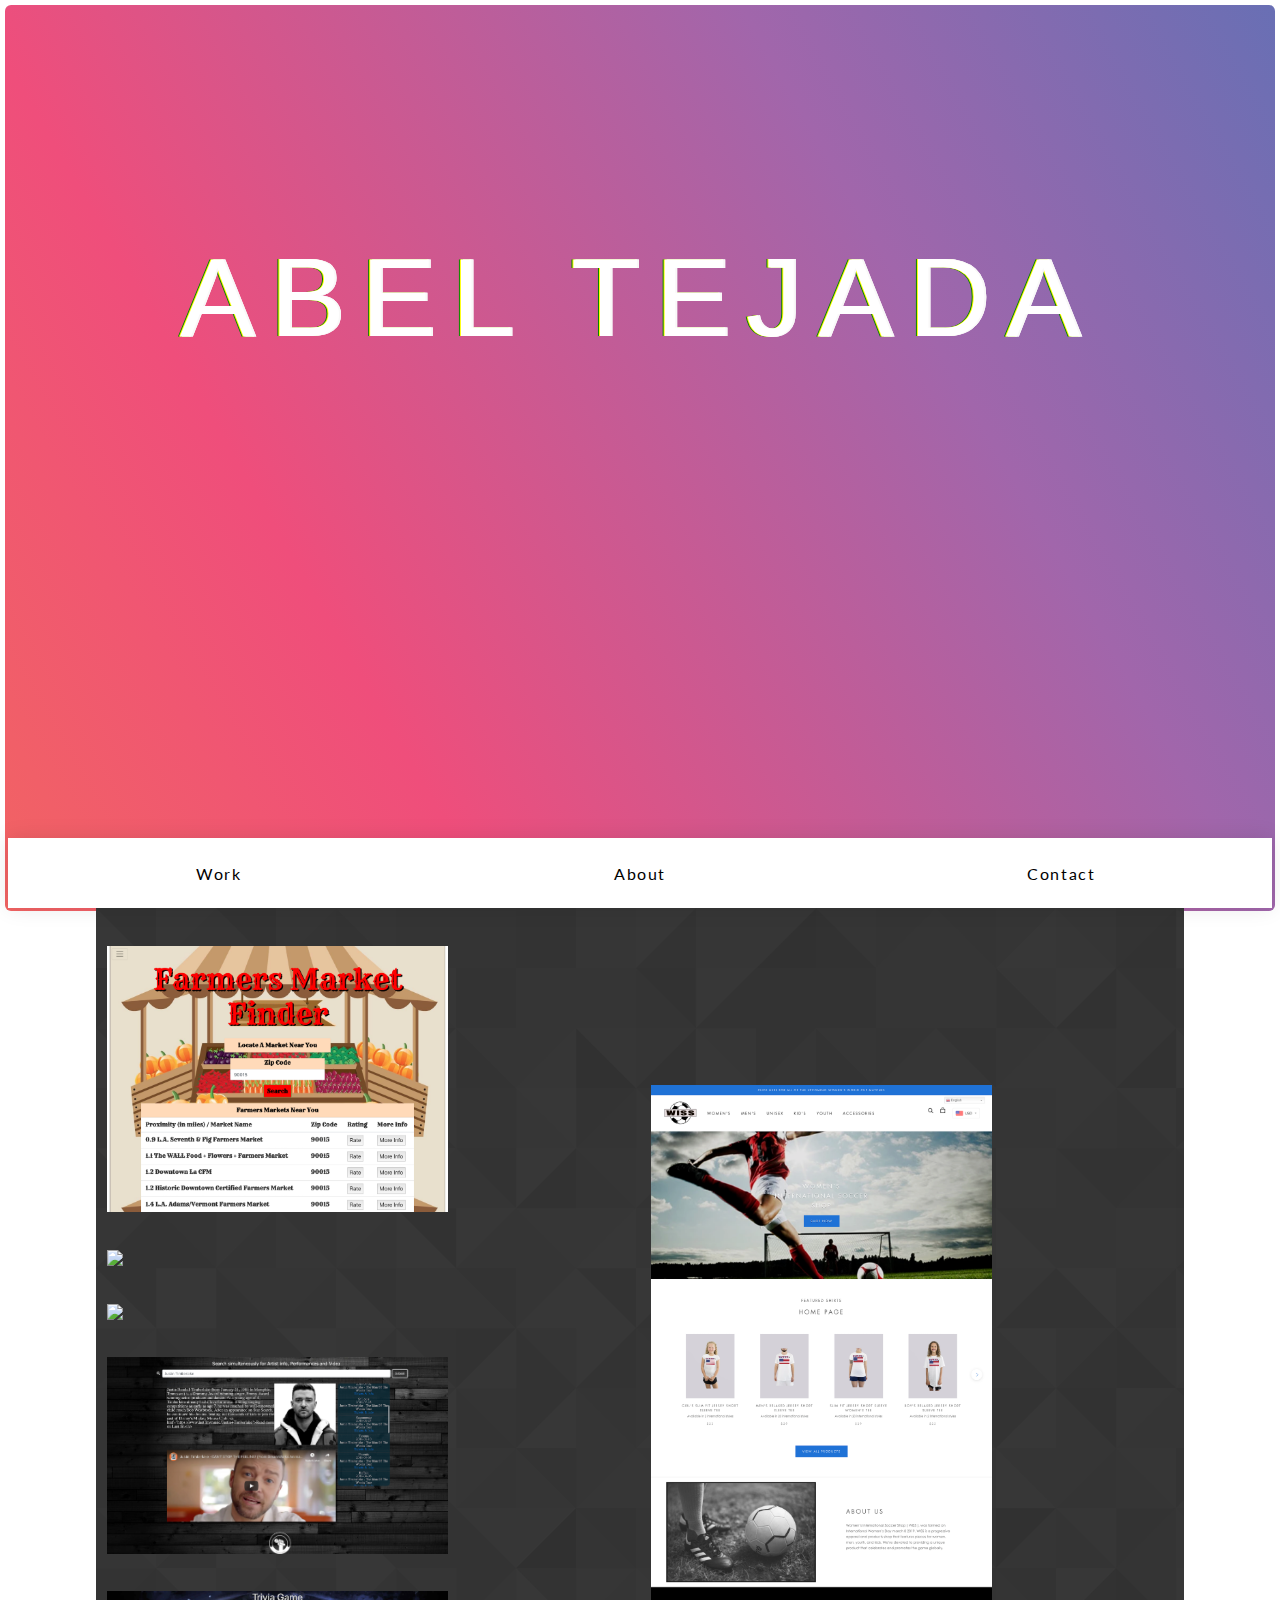
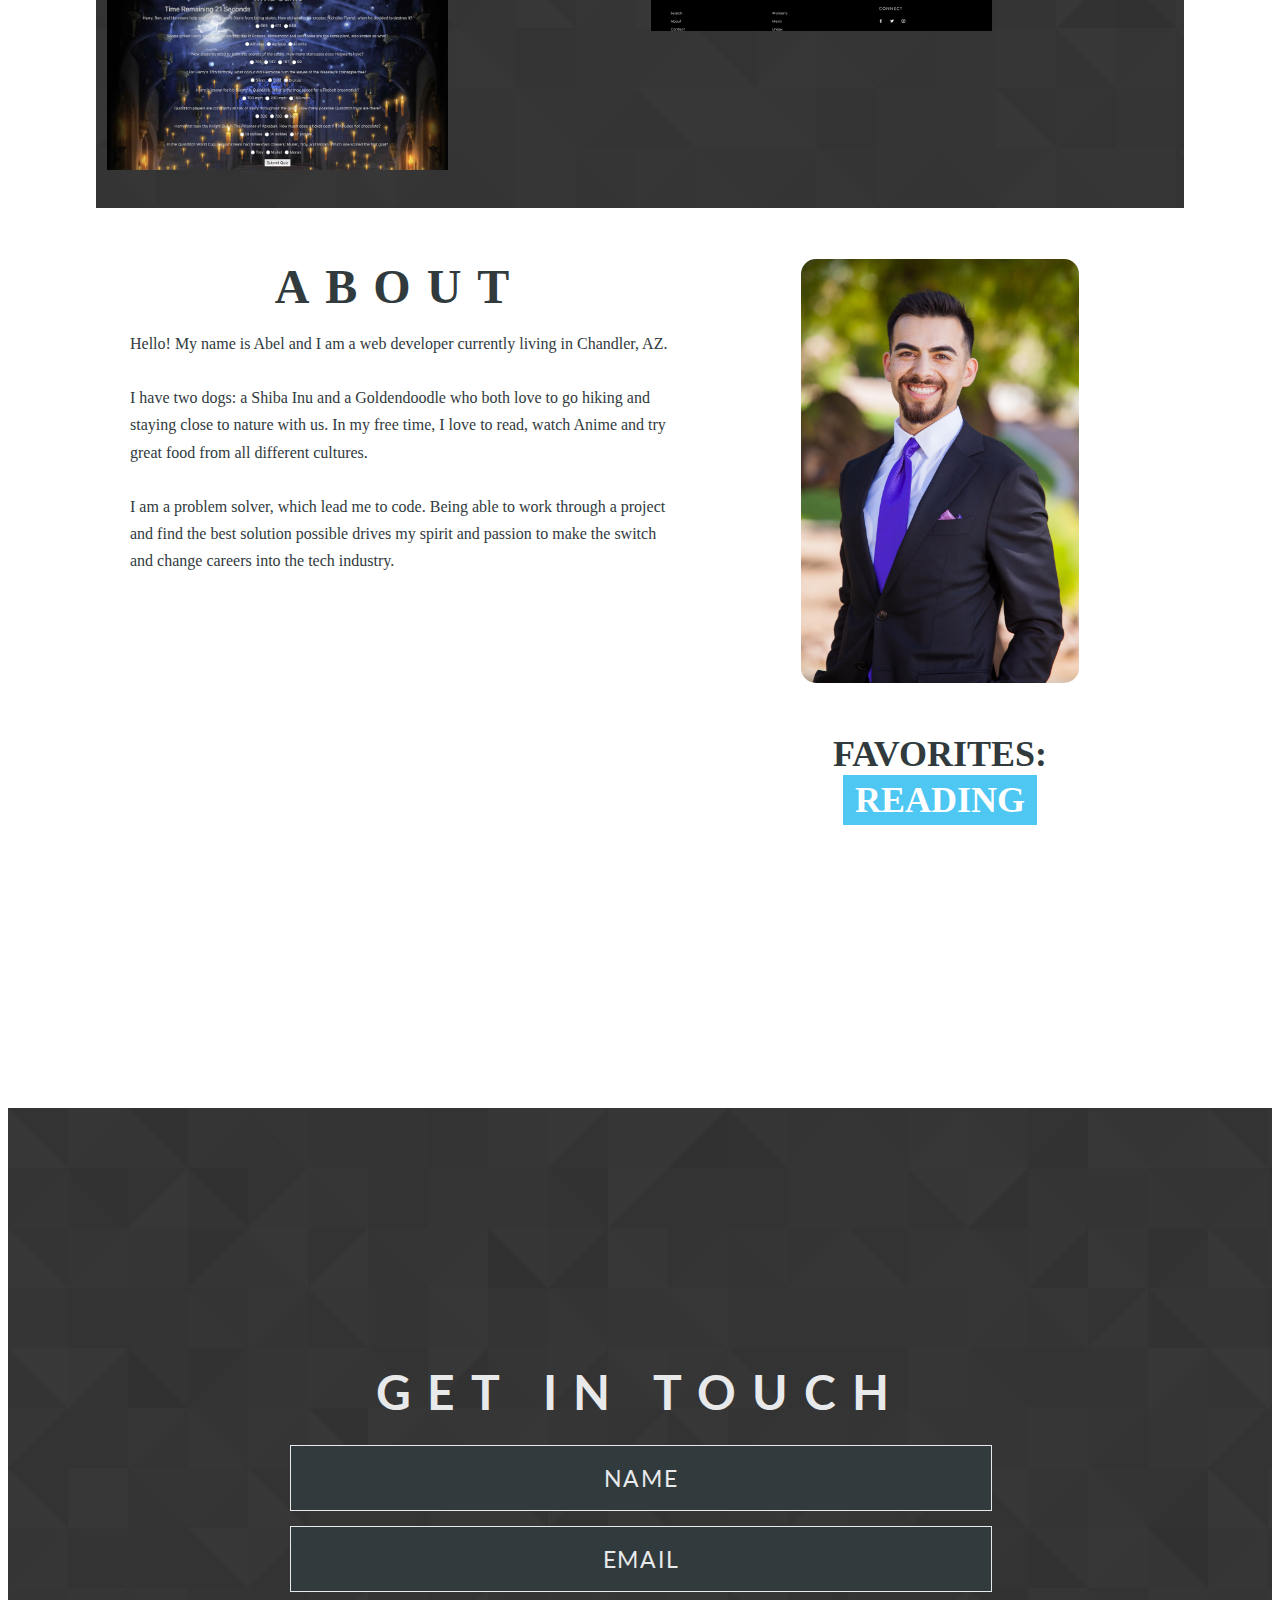
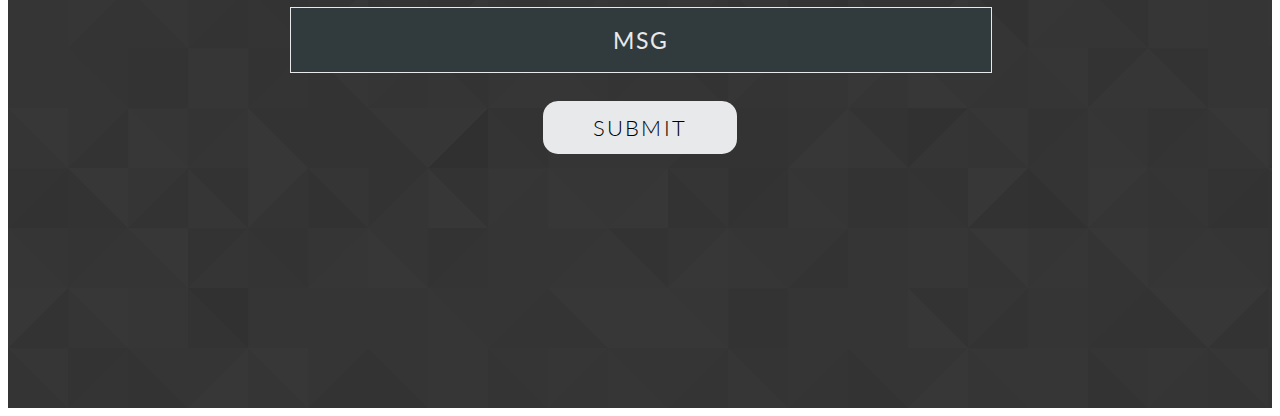
==== index.html @ ca4b07ac "version 1.0" ====
<!DOCTYPE html>
<html lang="en">
<head>
    <meta charset="UTF-8">
    <meta name="viewport" content="width=device-width, initial-scale=1.0">
    <meta http-equiv="X-UA-Compatible" content="ie=edge">
    <title>Meet Abel</title>
    <!-- <link rel="stylesheet" type="text/css" href="assets/css/reset.css"> -->
    <link rel="stylesheet" href="assets/css/style.css">
    <link href="https://fonts.googleapis.com/css?family=Lato:400,700" rel="stylesheet">
</head>
<body>
      <!-- Hero -->
  <section class="et-hero-tabs"> 
    <div class="header-container">   
      <div class="header">
          <h1 class="glitched">Abel Tejada</h1>
      </div>
    </div>
      <div class="gradient-border" id="box">
      <!-- <h3>Web Developer Extraordinaire</h3> -->
    </div>
      <div class="et-hero-tabs-container">
        <a class="et-hero-tab" href="#tab-work">Work</a>
        <a class="et-hero-tab" href="#tab-about">About</a>
        <a class="et-hero-tab" href="#tab-contact">Contact</a>
        <span class="et-hero-tab-slider"></span>
      </div>
    </section>
  
    <!-- Main -->
    <main class="et-main">
      <section class="et-slide" id="tab-work">
          <div class="flexbox-work">             
            <div class="item">
              <a href="https://find-a-market.herokuapp.com/">
              <img src="./assets/images/farmers-market.png"/>
              <p class="title">Farmers Market Finder</p>
              <p class="sub-title">Lorem ipsum dolor sit amet consectetur adipisicing elit. Exercitationem, eaque, quo in eius ducimus labore ex rem ea molestias maxime officia doloremque itaque quia dicta repudiandae. Itaque harum suscipit consequuntur.
              </p>
              </a>
            </div>
            <!-- http://abel.codes/giftastic/ -->

            <div class="item">
              <a href="https://exhibitwholesale.com/">
              <img src="./assets/images/zoom-Exhibit-Wholesale copy.png"/>
              <p class="title">Exhibit Wholesale</p>
              <p class="sub-title">Lorem ipsum dolor sit amet consectetur adipisicing elit. Exercitationem, eaque, quo in eius ducimus labore ex rem ea molestias maxime officia doloremque itaque quia dicta repudiandae. Itaque harum suscipit consequuntur.
                </p>
              </a>
            </div>
              <div class="item">
                <a href="https://altagraciaapparel.com/">
                <img src="./assets/images/alta-alt.png"/>
                <p class="title">Alta Gracia</p>
                <p class="sub-title">Lorem ipsum dolor sit amet consectetur adipisicing elit. Exercitationem, eaque, quo in eius ducimus labore ex rem ea molestias maxime officia doloremque itaque quia dicta repudiandae. Itaque harum suscipit consequuntur.
                  </p>
              </a>
              </div>
              <div class="item">
                <a href="https://abel.codes/project-one/">
                <img src="./assets/images/justint.png"/>
                <p class="title">ADA JAMZ</p>
                <p class="sub-title">Lorem ipsum dolor sit amet consectetur adipisicing elit. Exercitationem, eaque, quo in eius ducimus labore ex rem ea molestias maxime officia doloremque itaque quia dicta repudiandae. Itaque harum suscipit consequuntur.
                  </p>
              </a>
              </div>             
              <div class="item">
                  <a href="http://abel.codes/triviagame/">
                <img src="./assets/images/harrypottertrivia.png"/>
                <p class="title">Harry Potter Trivia</p>
                <p class="sub-title">Lorem ipsum dolor sit amet consectetur adipisicing elit. Exercitationem, eaque, quo in eius ducimus labore ex rem ea molestias maxime officia doloremque itaque quia dicta repudiandae. Itaque harum suscipit consequuntur.
                  </p>
              </a>            
              </div>
              <div class="item">
                  <a href="https://womensinternationalsoccershop.com/">
                <img src="./assets/images/WISSpage.png"/>
                <p class="title">WISS</p>
                <p class="sub-title">Lorem ipsum dolor sit amet consectetur adipisicing elit. Exercitationem, eaque, quo in eius ducimus labore ex rem ea molestias maxime officia doloremque itaque quia dicta repudiandae. Itaque harum suscipit consequuntur.
                  </p>
              </a>
              </div>
            </div>
      </section>
      <section class="et-slide" id="tab-about">
        <div class="flexbox-about">       
          <div class="about--text flex-item ">
              <h1 class="about-h1">About</h1>
              <p class="about-text--style">Hello! My name is Abel and I am a web developer currently living in Chandler, AZ.
                <br><br>
                I have two dogs: a Shiba Inu and a Goldendoodle who both love to go hiking and staying close to nature with us. In my free time, I love to read, watch Anime and try great food from all different cultures. 
                <br><br>
                I am a problem solver, which lead me to code. Being able to work through a project and find the best solution possible drives my spirit and passion to make the switch and change careers into the tech industry.</p>
          </div>
          <div class="about--container">
            <div class="image-container flex-item ">
                <img class="profile-pic" src="./assets/images/pic3.jpeg"/>
            </div>         
            <div class="about--fun-text flex-item ">
              Favorites: 
              <!-- <div></div> -->
              
              <div></div>
                <div id=flip>
                  <div><div>Reading</div></div>
                  <div><div>Hiking</div></div>
                  <div><div>Eating</div></div>
                </div>
            </div>        
        </div>
      </div>
      </section>
      <section class="et-slide" id="tab-contact">
        <section id="hire">
            <h1 id="hire-h1">Get In Touch</h1>          
            <form id="contact-form">
                <div class="field name-box">
                    <input type="text" id="name" placeholder="Darth Vader"/>
                    <label for="name">Name</label>
                </div>    
                <div class="field email-box">
                    <input type="text" id="email" placeholder="vader@deathstar.com"/>
                    <label for="email">Email</label>
                </div>       
                <div class="field msg-box">
                    <textarea id="msg" rows="4" placeholder="I.. AM.. Your Father!"/></textarea>
                    <label for="msg">Msg</label>
                </div>
                <button id="example-one" data-text-swap="Sent!" data-text-original="Submit" type='submit'>Submit</button>
          </form>
        </section>
      </section>
    </main>
</body>

<script src="https://cdnjs.cloudflare.com/ajax/libs/jquery/3.2.1/jquery.min.js"></script>
<script type="text/javascript" src="index.js"></script>

</html>
---- assets/css/style.css ----
body {
    font-family: "Century Gothic", "Lato", sans-serif;
    height: 100%;
  }
  
  a {
    text-decoration: none;
  }
  
  .et-hero-tabs,
  .et-slide {
    display: flex;
    flex-direction: column;
    justify-content: center;
    align-items: center;
    height: 100vh;
    position: relative;
    /* background: #eee; */
    text-align: center;
    padding: 0 2em;
  }
  .et-hero-tabs h1,
  .et-slide h1 {
    font-size: 2rem;
    margin: 0;
    letter-spacing: 1rem;
  }
  .et-hero-tabs h3,
  .et-slide h3 {
    font-size: 1rem;
    letter-spacing: 0.3rem;
    opacity: 0.6;
  }
  
  .et-hero-tabs-container {
    display: flex;
    flex-direction: row;
    position: absolute;
    bottom: 0;
    width: 100%;
    height: 70px;
    box-shadow: 0 0 20px rgba(0, 0, 0, 0.1);
    background: #fff;
    z-index: 10;
  }
  .et-hero-tabs-container--top {
    position: fixed;
    top: 0;
  }
  
  .et-hero-tab {
    display: flex;
    justify-content: center;
    align-items: center;
    flex: 1;
    color: #000;
    letter-spacing: 0.1rem;
    transition: all 0.5s ease;
    font-size: 0.8rem;
  }
  .et-hero-tab:hover {
    color: white;
    background: rgba(102, 177, 241, 0.8);
    transition: all 0.5s ease;
  }
  
  .et-hero-tab-slider {
    position: absolute;
    bottom: 0;
    width: 0;
    height: 6px;
    background: #66B1F1;
    transition: left 0.3s ease;
  }
  
  @media (min-width: 800px) {
    .et-hero-tabs h1,
  .et-slide h1 {
      font-size: 3rem;
    }
    .et-hero-tabs h3,
  .et-slide h3 {
      font-size: 1rem;
    }
  
    .et-hero-tab {
      font-size: 1rem;
    }
  }

/* 

gallery / work css

   */
 
  
  .flexbox-work {
    display: flex;
    flex-direction: column;
    flex-wrap: wrap;
    /* height: 100vw; */
    height: 100%;
    /* align-items: center; */
    justify-content: space-evenly;
    box-sizing: border-box;
    color: #fff;
    text-align: center;
    background-image: url("../images/footer_lodyas.png");
    position: absolute;
    top: 0px;
    /* width: -webkit-fill-available; */
    width: 95%;
    max-width: 1088px;
  }

  @media only screen and (min-width: 1088px) {
    .flexbox-work {
      position: unset;
    }
  }

  .flexbox-work a,
  .flexbox-work a:visited {
    color: #fff;
    text-decoration: none;
    }
    .flexbox-work p {
    margin: 0;
    }

  .flexbox-work:hover img {
    opacity: 0.28;
  }
  .flexbox-work .item {
    position: relative;
    width: 31.33%;
    opacity: 1;
    /* margin: 1%; */
    margin: 0 1%;
  }
  .flexbox-work .item img {
    width: 100%;
    display: block;
    transition: all .8s;
    opacity: 1;

  }
  .flexbox-work .item .title {
    position: absolute;
    top: 15%;
    left: 0;
    width: 100%;
    color: transparent;
    /* padding: 0 3%; */
    font-size: 30px;
    /* text-shadow: 0 0 8px #041217; */
  }

  .flexbox-work .item .sub-title {
  position: absolute;
  top: 50%;
  left: 0;
  width: 100%;
  color: transparent;
  /* padding: 0 3%; */
  font-size: 14px;
  }


  .flexbox-work .item:hover img {
    opacity: .3;
  }

  .flexbox-work .item:hover .title {
    opacity: 1;
    color: white;
    /* font-weight: bold; */
  }
  
  @media (max-width: 860px) {
    .flexbox-work {
      height: 220vw;
    }
    .flexbox-work .item {
      width: 50%;
    }
  }
  @media (max-width: 667px) {
    .flexbox-work {
      height: auto;
    }
    .flexbox-work .item {
      width: 100%;
    }
  }
  

  /* CSS FOR HEADER HERO */

  .header {
    position: absolute;
    top: 50%;
    left: 0;
    width: 100%;
    transform: translateY(-50%);
    font-family: "Raleway", sans-serif;
    /* background: #F9F8F8; */
    box-sizing: border-box;
    /* height: -webkit-fill-available; */
    height: 50%;
  }

  .header h1 {
    font-size: 7rem;
    color: white;
    /* color: #222222; */
    text-align: center;
    margin-top: 0;
    text-transform: uppercase;
    font-weight: 200;
    justify-content: center;
    display: flex;


  }
  
  .glitch-window {
    position: absolute;
    top: 0;
    left: -2px;
    width: 100%;
    color: #222222;
    text-shadow: 2px 0 #F9F8F8, -1px 0 yellow, -2px 0 green;
    overflow: hidden;
    animation: crt-me 13s infinite linear alternate-reverse;
  }
  
  @keyframes crt-me {
    0% {
      clip: rect(31px, 9999px, 94px, 0);
    }
    10% {
      clip: rect(112px, 9999px, 76px, 0);
    }
    20% {
      clip: rect(85px, 9999px, 77px, 0);
    }
    30% {
      clip: rect(27px, 9999px, 97px, 0);
    }
    40% {
      clip: rect(64px, 9999px, 98px, 0);
    }
    50% {
      clip: rect(61px, 9999px, 85px, 0);
    }
    60% {
      clip: rect(99px, 9999px, 114px, 0);
    }
    70% {
      clip: rect(34px, 9999px, 115px, 0);
    }
    80% {
      clip: rect(98px, 9999px, 129px, 0);
    }
    90% {
      clip: rect(43px, 9999px, 96px, 0);
    }
    100% {
      clip: rect(82px, 9999px, 64px, 0);
    }
  }

  /* gradient color */

  @import url('https://fonts.googleapis.com/css?family=Raleway:200');


#box {
  color: white;
  font-family: 'Raleway';
  font-size: 2.5rem;
}
.gradient-border {
  --borderWidth: 3px;
  /* background: #1D1F20;
  position: relative; */
  border-radius: var(--borderWidth);
}
.gradient-border:after {
  content: '';
  position: absolute;
  top: calc(-1 * var(--borderWidth));
  left: calc(-1 * var(--borderWidth));
  height: calc(100% + var(--borderWidth) * 2);
  width: calc(100% + var(--borderWidth) * 2);
  background: linear-gradient(60deg, #f79533, #f37055, #ef4e7b, #a166ab, #5073b8, #1098ad, #07b39b, #6fba82);
  border-radius: calc(2 * var(--borderWidth));
  z-index: -1;
  animation: animatedgradient 13s ease alternate infinite;
  background-size: 300% 300%;
}


@keyframes animatedgradient {
	0% {
		background-position: 0% 50%;
	}
	50% {
		background-position: 100% 50%;
	}
	100% {
		background-position: 0% 50%;
	}
}
/* 
about me css section */
@import url('https://fonts.googleapis.com/css?family=Roboto:700');

.flexbox-about{
  /* border: 1px solid #000; */
  display: flex;
  font-family:'Roboto';
  /* height: inherit; */
  /* padding: 25px;
  margin: 25px; */
  flex-direction: row;      /* flex items will align horizontally */
  justify-content: center;  /* center flex items horizontally */
  align-items: center;  
}

.flexbox-about > .flex-item {
  height: 90%;
  flex: 0 0 45%;         /* <flex-grow> <flex-shrink> <flex-basis> */
  margin-top: 50px;
  flex: 0 0 50%;
}
.about--container{
  height: 90%;
  flex: 0 0 45%;
  display: flex;                   /* flex item is now also flex container */
  flex-direction: column;          /* items will stack vertically */
  justify-content: space-between;  /* align items vertically */
}

.about--container > .flex-item {
  /* flex: 0 0 22%; */
  height: 50%;
}

.about-h1{
  text-transform: uppercase;
  margin-left: 60px !important;
}
.about-text--style{
  margin-left: 60px;
  line-height: 1.7;
  text-align: left;  
}
.about--text{
  color:#313A3D;  
}

.image-container{
  margin: 25px;
}

.profile-pic{
  max-width:100%;
  max-height:100%;
  border-radius: 15px;
}

.about--fun-text {
  /* color:#999; */
  color:#313A3D;
  text-transform: uppercase;
  font-size:36px;
  font-weight:bold;
  margin:0px;
  text-align:center;
  margin: 25px;
}

.about--fun-text > .flex-item {
  flex: 0 0 22%;
  border: 1px dashed #333;
}

#flip {
  height:50px;
  overflow:hidden;
}

#flip > div > div {
  color:#fff;
  padding:4px 12px;
  height:45px;
  margin-bottom:45px;
  display:inline-block;
}

#flip div:first-child {
  animation: show 5s linear infinite;
}

#flip div div {
  background:#42c58a;
}
#flip div:first-child div {
  background:#4ec7f3;
}
#flip div:last-child div {
  background:#DC143C;
}

@keyframes show {
  0% {margin-top:-270px;}
  5% {margin-top:-180px;}
  33% {margin-top:-180px;}
  38% {margin-top:-90px;}
  66% {margin-top:-90px;}
  71% {margin-top:0px;}
  99.99% {margin-top:0px;}
  100% {margin-top:-270px;}
}

/* 
Contact Form */

#tab-contact{
  background-image: url("../images/footer_lodyas.png");
}

#hire{
  width: 100%;
}

#hire-h1{
  color: #E8E9EA;
  text-transform: uppercase;
  margin-bottom: 25px;
}

.email-box{
  margin: 15px 0px;
}

form {
  width: 58.3333333333%;
  margin: 0 auto;
}
form .field {
  width: 100%;
  position: relative;
  /* margin-bottom: 15px; */
}
form .field label {
  text-transform: uppercase;
  position: absolute;
  top: 0;
  left: 0;
  background: #313A3D;
  color: #E8E9EA;
  border: 1px solid;
  width: 100%;
  padding: 18px 0;
  font-size: 1.45em;
  letter-spacing: 0.075em;
  -webkit-transition: all 333ms ease-in-out;
  -moz-transition: all 333ms ease-in-out;
  -o-transition: all 333ms ease-in-out;
  -ms-transition: all 333ms ease-in-out;
  transition: all 333ms ease-in-out;
}

form .field input[type=text],
form .field textarea {
  border: none;
  background: #E8E9EA;
  width: 80.5%;
  margin: 0;
  height: 30px;
  padding: 18px 0;
  padding-left: 19.5%;
  color: #313A3D;
  font-size: 1.4em;
  letter-spacing: 0.05em;
  text-transform: uppercase;
}
form .field input[type=text]#msg,
form .field textarea#msg {
  height: 30px;
  resize: none;
  -webkit-transition: all 333ms ease-in-out;
  -moz-transition: all 333ms ease-in-out;
  -o-transition: all 333ms ease-in-out;
  -ms-transition: all 333ms ease-in-out;
  transition: all 333ms ease-in-out;
}
form .field input[type=text]:focus, form .field input[type=text].focused,
form .field textarea:focus,
form .field textarea.focused {
  outline: none;
}
form .field input[type=text]:focus#msg, form .field input[type=text].focused#msg,
form .field textarea:focus#msg,
form .field textarea.focused#msg {
  padding-bottom: 150px;
}
form .field input[type=text]:focus + label, form .field input[type=text].focused + label,
form .field textarea:focus + label,
form .field textarea.focused + label {
  width: 18%;
  background: #313A3D;
  color: #E8E9EA;
}
/* form .field input[type=text].focused + label,
form .field textarea.focused + label {
  color: #FD9638;
  background-color: red;
} */
form .field:hover label {
  width: 18%;
  background: #313A3D;
  color: white;
}

button {
  background: #E8E9EA;
  margin-top: 25px;
  color: black;
  -webkit-appearance: none;
  border: none;
  text-transform: uppercase;
  position: relative;
  padding: 13px 50px;
  font-size: 1.4em;
  letter-spacing: 0.1em;
  font-family: "Lato", sans-serif;
  font-weight: 300;
  -webkit-transition: all 333ms ease-in-out;
  -moz-transition: all 333ms ease-in-out;
  -o-transition: all 333ms ease-in-out;
  -ms-transition: all 333ms ease-in-out;
  transition: all 333ms ease-in-out;
  border-radius: 15px;
}
button:hover {
  background: #313A3D;
  color: #E8E9EA;
  border: 1px solid;
}
button:focus {
  outline: none;
  /* content: "Sent!"; */
  background: rgb(34, 245, 34);
  color: black;
  position: relative;
}
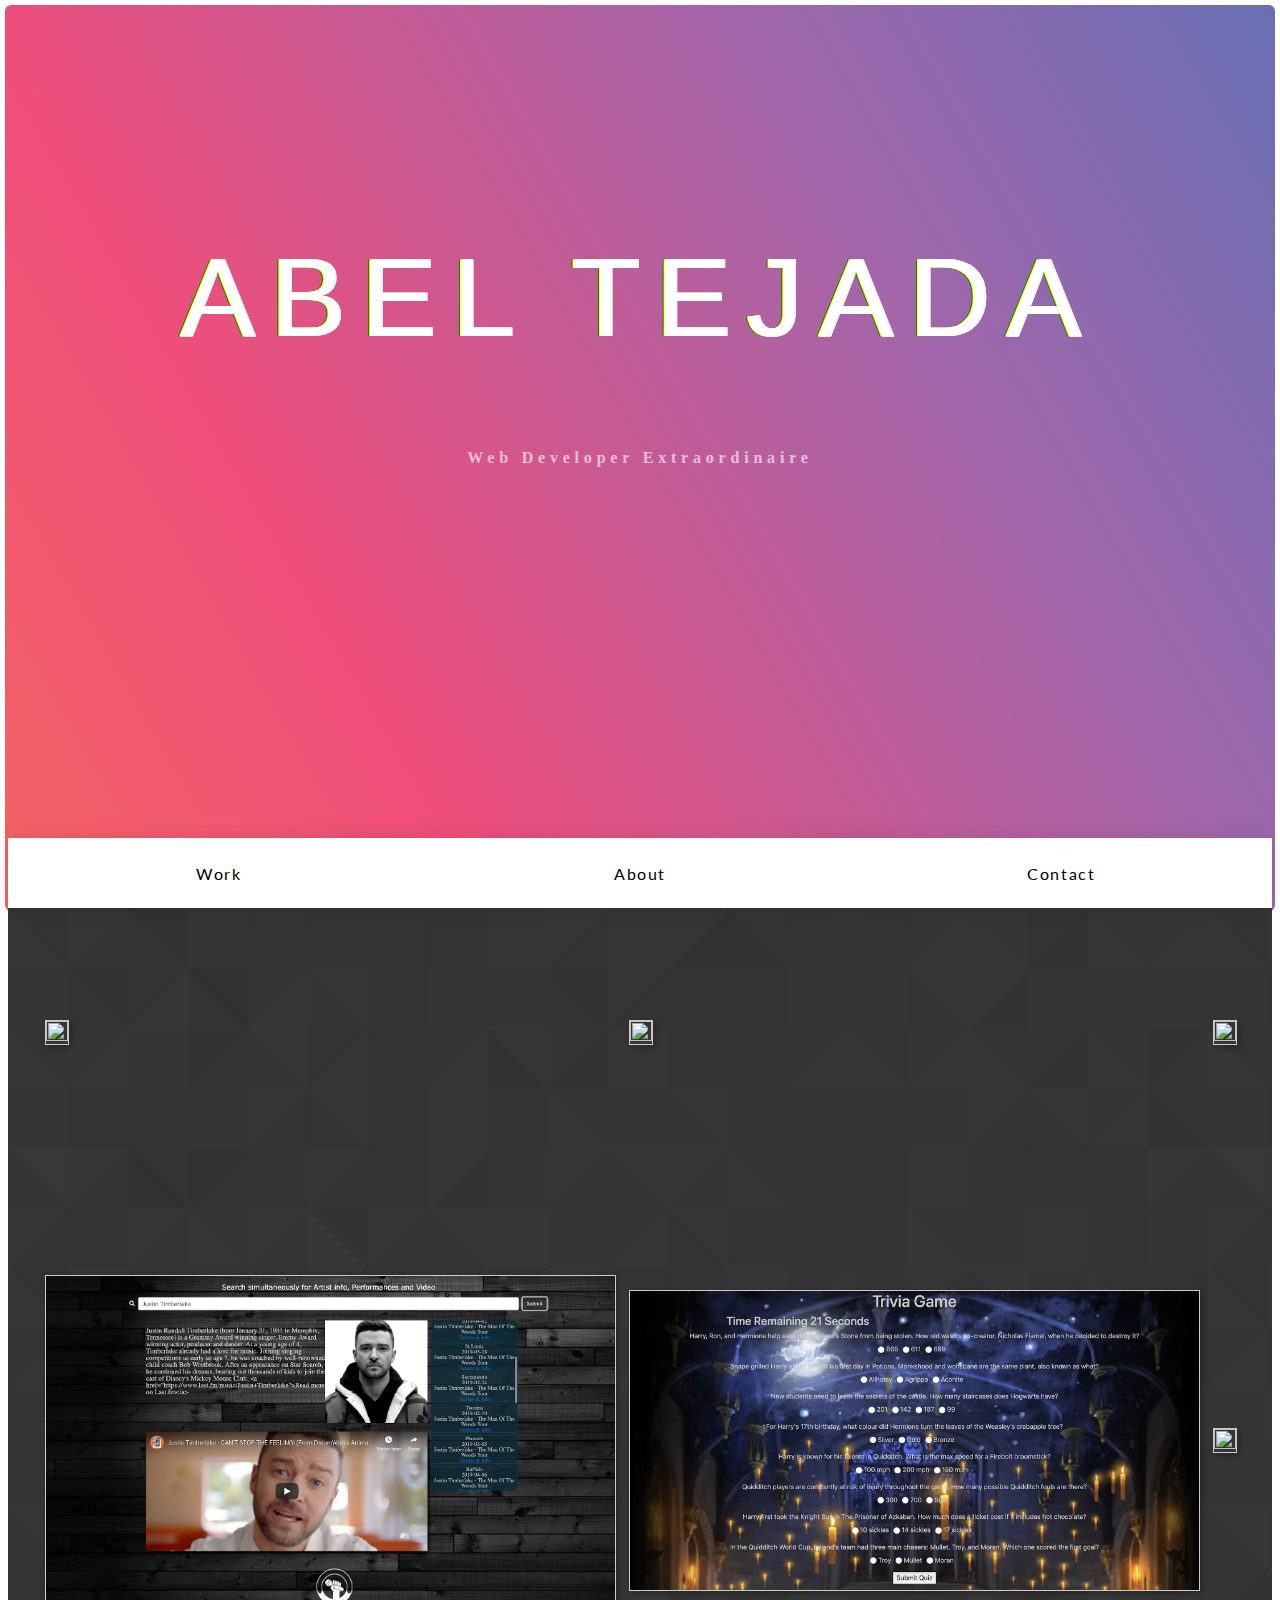
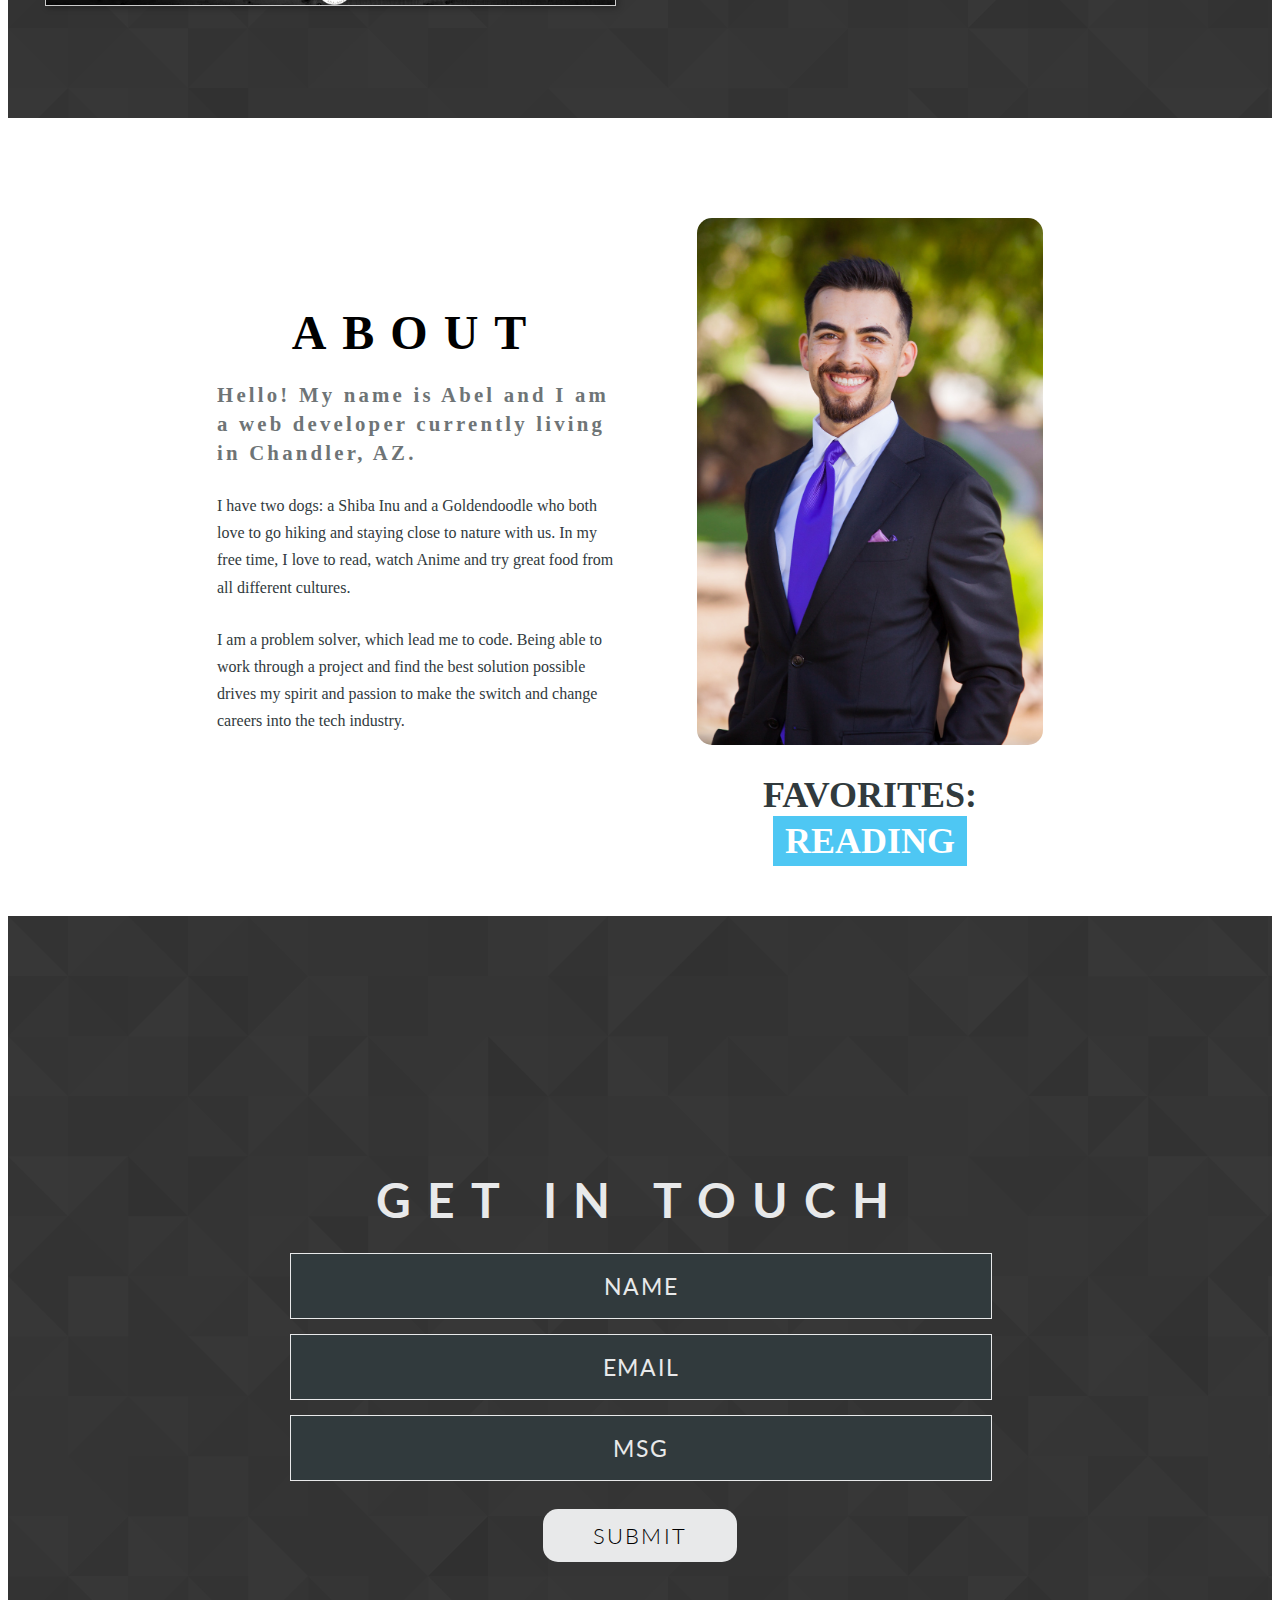
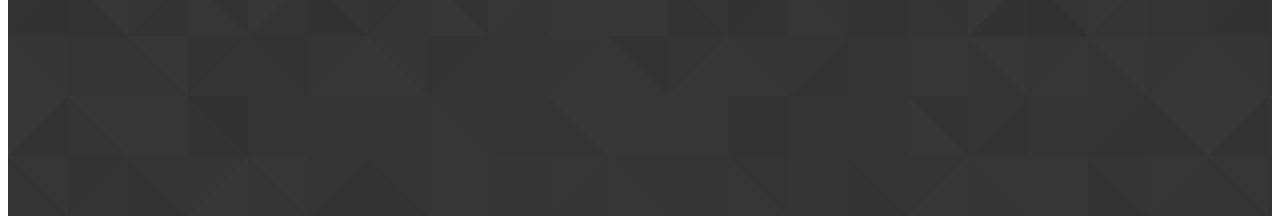
==== commit 73aea43c: "mobile updates" ====
--- a/index.html
+++ b/index.html
@@ -1,138 +1,168 @@
 <!DOCTYPE html>
 <html lang="en">
+
 <head>
-    <meta charset="UTF-8">
-    <meta name="viewport" content="width=device-width, initial-scale=1.0">
-    <meta http-equiv="X-UA-Compatible" content="ie=edge">
-    <title>Meet Abel</title>
-    <!-- <link rel="stylesheet" type="text/css" href="assets/css/reset.css"> -->
-    <link rel="stylesheet" href="assets/css/style.css">
-    <link href="https://fonts.googleapis.com/css?family=Lato:400,700" rel="stylesheet">
+  <meta charset="UTF-8">
+  <meta name="viewport" content="width=device-width, initial-scale=1.0">
+  <meta http-equiv="X-UA-Compatible" content="ie=edge">
+  <title>Meet Abel</title>
+  <!-- <link rel="stylesheet" type="text/css" href="assets/css/reset.css"> -->
+  <link href="https://fonts.googleapis.com/css?family=Lato:400,700" rel="stylesheet">
+  <link rel="stylesheet" href="assets/css/style.css">
 </head>
+
 <body>
-      <!-- Hero -->
-  <section class="et-hero-tabs"> 
-    <div class="header-container">   
+  <!-- Hero -->
+  <section class="et-hero-tabs">
+    <div class="header-container">
       <div class="header">
-          <h1 class="glitched">Abel Tejada</h1>
+        <h1 class="glitched">Abel Tejada</h1>
       </div>
     </div>
-      <div class="gradient-border" id="box">
-      <!-- <h3>Web Developer Extraordinaire</h3> -->
+    <div class="gradient-border" id="box">
+      <h3>Web Developer Extraordinaire</h3>
     </div>
-      <div class="et-hero-tabs-container">
-        <a class="et-hero-tab" href="#tab-work">Work</a>
-        <a class="et-hero-tab" href="#tab-about">About</a>
-        <a class="et-hero-tab" href="#tab-contact">Contact</a>
-        <span class="et-hero-tab-slider"></span>
+    <div class="et-hero-tabs-container">
+      <a class="et-hero-tab" href="#tab-work">Work</a>
+      <a class="et-hero-tab" href="#tab-about">About</a>
+      <a class="et-hero-tab" href="#tab-contact">Contact</a>
+      <span class="et-hero-tab-slider"></span>
+    </div>
+  </section>
+
+  <!-- Main -->
+  <main class="et-main">
+    <section class="et-slide" id="tab-work">
+      <div class="alta-gracia grid-gallery">
+        <a href="https://altagraciaapparel.com/">
+          <img class="gallery-img" src="./assets/images/alta-gracia-crop.png" />
+          <div class="text-container">
+            <h2 class="title">Alta Gracia</h2>
+            <p class="sub-title">E-Commerce Site built with Shopify (Liquid) using custom themes and app / plug-in
+              intergration.
+            </p>
+          </div>
+        </a>
+      </div>
+      <div class="wiss-page grid-gallery">
+        <a href="https://bn-labs.com/">
+          <img class="gallery-img" src="./assets/images/bn-labs-crop.png" />
+          <div class="text-container">
+            <h2 class="title">BN-Labs</h2>
+            <p class="sub-title">E-Commerce Site built with Shopify (Liquid) using custom themes and app / plug-in
+              intergration.
+            </p>
+          </div>
+        </a>
+      </div>
+      <div class="exhibit-wholesale grid-gallery">
+        <a href="https://www.cutlernutrition.com/">
+          <img class="gallery-img" src="./assets/images/cutler-nutrition-crop.png" />
+          <div class="text-container">
+            <h2 class="title">Cutler Nutrition</h2>
+            <p class="sub-title">E-Commerce Site built with Shopify (Liquid) using custom themes and app / plug-in
+              intergration.
+            </p>
+          </div>
+        </a>
+      </div>
+      <div class="ada-jams grid-gallery">
+        <a href="https://abeltej.github.io/project-one/">
+          <img class="gallery-img" src="./assets/images/justint.png" />
+          <div class="text-container">
+            <h2 class="title">ADA JAMS</h2>
+            <p class="sub-title">Artist search engine displaying their biography, upcoming events and top music video —
+              built with API's using AJAX implementation and Validator.
+            </p>
+          </div>
+        </a>
+      </div>
+      <div class="harry-potter-trivia grid-gallery">
+        <a href="http://abeltej.github.io/triviagame/">
+          <img class="gallery-img" src="./assets/images/harrypottertrivia.png" />
+          <div class="text-container">
+            <h2 class="title">Harry Potter Trivia</h2>
+            <p class="sub-title"> Harry Potter inspired triva game made with jquery.
+            </p>
+          </div>
+        </a>
+      </div>
+      <div class="farmers-market-finder grid-gallery">
+        <a href="https://find-a-market.herokuapp.com/">
+          <img class="gallery-img" src="./assets/images/farmers-market-crop.png" />
+          <div class="text-container">
+            <h2 class="title">Farmers Market Finder</h2>
+            <p class="sub-title">Using Node.js, Express.js, mySQL, Sequelize, Handlebars & hosted on Heroku
+            </p>
+          </div>
+        </a>
       </div>
     </section>
-  
-    <!-- Main -->
-    <main class="et-main">
-      <section class="et-slide" id="tab-work">
-          <div class="flexbox-work">             
-            <div class="item">
-              <a href="https://find-a-market.herokuapp.com/">
-              <img src="./assets/images/farmers-market.png"/>
-              <p class="title">Farmers Market Finder</p>
-              <p class="sub-title">Lorem ipsum dolor sit amet consectetur adipisicing elit. Exercitationem, eaque, quo in eius ducimus labore ex rem ea molestias maxime officia doloremque itaque quia dicta repudiandae. Itaque harum suscipit consequuntur.
-              </p>
-              </a>
-            </div>
-            <!-- http://abel.codes/giftastic/ -->
+    <section class="et-slide" id="tab-about">
+      <div class="flexbox-about">
+        <div class="about--text flex-item ">
+          <h1 class="about-h1">About</h1>
+          <h3 class="about-h2">Hello! My name is Abel and I am a web developer currently living in Chandler, AZ.</h3>
+          <p class="about-text--style">
+            I have two dogs: a Shiba Inu and a Goldendoodle who both love to go hiking and staying close to nature with
+            us. In my free time, I love to read, watch Anime and try great food from all different cultures. </p>
+          <p class="about-text--style">
+            I am a problem solver, which lead me to code. Being able to work through a project and find the best
+            solution possible drives my spirit and passion to make the switch and change careers into the tech industry.
+          </p>
+        </div>
+        <div class="about--container flex-item ">
+          <div class="image-container flex-item ">
+            <img class="profile-pic" src="./assets/images/pic3.jpeg" />
+          </div>
+          <div class="about--fun-text flex-item ">
+            Favorites:
+            <!-- <div></div> -->
+            <div></div>
 
-            <div class="item">
-              <a href="https://exhibitwholesale.com/">
-              <img src="./assets/images/zoom-Exhibit-Wholesale copy.png"/>
-              <p class="title">Exhibit Wholesale</p>
-              <p class="sub-title">Lorem ipsum dolor sit amet consectetur adipisicing elit. Exercitationem, eaque, quo in eius ducimus labore ex rem ea molestias maxime officia doloremque itaque quia dicta repudiandae. Itaque harum suscipit consequuntur.
-                </p>
-              </a>
-            </div>
-              <div class="item">
-                <a href="https://altagraciaapparel.com/">
-                <img src="./assets/images/alta-alt.png"/>
-                <p class="title">Alta Gracia</p>
-                <p class="sub-title">Lorem ipsum dolor sit amet consectetur adipisicing elit. Exercitationem, eaque, quo in eius ducimus labore ex rem ea molestias maxime officia doloremque itaque quia dicta repudiandae. Itaque harum suscipit consequuntur.
-                  </p>
-              </a>
+            <div id=flip>
+              <div>
+                <div>Reading</div>
               </div>
-              <div class="item">
-                <a href="https://abel.codes/project-one/">
-                <img src="./assets/images/justint.png"/>
-                <p class="title">ADA JAMZ</p>
-                <p class="sub-title">Lorem ipsum dolor sit amet consectetur adipisicing elit. Exercitationem, eaque, quo in eius ducimus labore ex rem ea molestias maxime officia doloremque itaque quia dicta repudiandae. Itaque harum suscipit consequuntur.
-                  </p>
-              </a>
-              </div>             
-              <div class="item">
-                  <a href="http://abel.codes/triviagame/">
-                <img src="./assets/images/harrypottertrivia.png"/>
-                <p class="title">Harry Potter Trivia</p>
-                <p class="sub-title">Lorem ipsum dolor sit amet consectetur adipisicing elit. Exercitationem, eaque, quo in eius ducimus labore ex rem ea molestias maxime officia doloremque itaque quia dicta repudiandae. Itaque harum suscipit consequuntur.
-                  </p>
-              </a>            
+              <div>
+                <div>Hiking</div>
               </div>
-              <div class="item">
-                  <a href="https://womensinternationalsoccershop.com/">
-                <img src="./assets/images/WISSpage.png"/>
-                <p class="title">WISS</p>
-                <p class="sub-title">Lorem ipsum dolor sit amet consectetur adipisicing elit. Exercitationem, eaque, quo in eius ducimus labore ex rem ea molestias maxime officia doloremque itaque quia dicta repudiandae. Itaque harum suscipit consequuntur.
-                  </p>
-              </a>
+              <div>
+                <div>Eating</div>
               </div>
             </div>
-      </section>
-      <section class="et-slide" id="tab-about">
-        <div class="flexbox-about">       
-          <div class="about--text flex-item ">
-              <h1 class="about-h1">About</h1>
-              <p class="about-text--style">Hello! My name is Abel and I am a web developer currently living in Chandler, AZ.
-                <br><br>
-                I have two dogs: a Shiba Inu and a Goldendoodle who both love to go hiking and staying close to nature with us. In my free time, I love to read, watch Anime and try great food from all different cultures. 
-                <br><br>
-                I am a problem solver, which lead me to code. Being able to work through a project and find the best solution possible drives my spirit and passion to make the switch and change careers into the tech industry.</p>
           </div>
-          <div class="about--container">
-            <div class="image-container flex-item ">
-                <img class="profile-pic" src="./assets/images/pic3.jpeg"/>
-            </div>         
-            <div class="about--fun-text flex-item ">
-              Favorites: 
-              <!-- <div></div> -->
-              
-              <div></div>
-                <div id=flip>
-                  <div><div>Reading</div></div>
-                  <div><div>Hiking</div></div>
-                  <div><div>Eating</div></div>
-                </div>
-            </div>        
         </div>
       </div>
+    </section>
+    <section class="et-slide" id="tab-contact">
+      <section id="hire">
+        <h1 id="hire-h1">Get In Touch</h1>
+        <form id="contact-form" name="simple-contact-form" accept-charset="utf-8"
+          action="https://formspree.io/adajett@gmail.com" method="post">
+          <div class="field name-box">
+            <input type="text" name="name" id="name" placeholder="Darth Vader" />
+            <label for="name">Name</label>
+          </div>
+          <div class="field email-box">
+            <input type="text" name="_replyto" id="email" placeholder="vader@deathstar.com" />
+            <label for="email">Email</label>
+          </div>
+          <div class="field msg-box">
+            <textarea id="msg" rows="4" name="message" placeholder="I.. AM.. Your Father!" /></textarea>
+            <label for="msg">Msg</label>
+          </div>
+          <button data-text-swap="Sent!" data-text-original="Submit" type='submit'>Submit</button>
+        </form>
       </section>
-      <section class="et-slide" id="tab-contact">
-        <section id="hire">
-            <h1 id="hire-h1">Get In Touch</h1>          
-            <form id="contact-form">
-                <div class="field name-box">
-                    <input type="text" id="name" placeholder="Darth Vader"/>
-                    <label for="name">Name</label>
-                </div>    
-                <div class="field email-box">
-                    <input type="text" id="email" placeholder="vader@deathstar.com"/>
-                    <label for="email">Email</label>
-                </div>       
-                <div class="field msg-box">
-                    <textarea id="msg" rows="4" placeholder="I.. AM.. Your Father!"/></textarea>
-                    <label for="msg">Msg</label>
-                </div>
-                <button id="example-one" data-text-swap="Sent!" data-text-original="Submit" type='submit'>Submit</button>
-          </form>
-        </section>
-      </section>
-    </main>
+    </section>
+    <!-- <footer>
+      <address>
+        By <a href="mailto:abelt.codes@gmail.com">Abel Tejada</a>
+      </address>
+      <p>Copyright Abel Tejada 2019</p>
+    </footer> -->
+  </main>
 </body>
 
 <script src="https://cdnjs.cloudflare.com/ajax/libs/jquery/3.2.1/jquery.min.js"></script>
--- a/assets/css/style.css
+++ b/assets/css/style.css
@@ -1,3 +1,6 @@
+
+/* reset above  code below */
+
 body {
     font-family: "Century Gothic", "Lato", sans-serif;
     height: 100%;
@@ -87,115 +90,88 @@
       font-size: 1rem;
     }
   }
-
-/* 
-
-gallery / work css
-
-   */
- 
-  
-  .flexbox-work {
+  /* 
+  gallery / work css
+  */
+  
+  #tab-work{
+    background-image: url("../images/footer_lodyas.png");
+    display: grid;
+    grid-gap: 5px;
+    height: 90vh;
+    grid-template-columns: repeat(3, auto);
+  }
+
+  @media (max-width: 1150px) {
+    #tab-work {
+      grid-template-columns: repeat(2, auto);
+       height: 100%;
+    }
+  }
+
+  @media (max-width: 750px) {
+    #tab-work {
+      grid-template-columns: repeat(1, auto);
+      height: 100%;
+    }
+  }
+
+  #tab-work img {
+    border: 1px solid #ccc;
+    box-shadow: 2px 2px 6px 0px  rgba(0,0,0,0.3);
+    /* max-width: 100%; */
+  }
+
+  .grid-gallery {
+    position: relative;
     display: flex;
-    flex-direction: column;
-    flex-wrap: wrap;
-    /* height: 100vw; */
+    align-items: center;
+    margin: 5px;
+    visibility: visible;
+    opacity: 1;
+  }
+
+  .gallery-img {
+    display: block;
+    width: 100%;
     height: 100%;
-    /* align-items: center; */
-    justify-content: space-evenly;
-    box-sizing: border-box;
-    color: #fff;
-    text-align: center;
-    background-image: url("../images/footer_lodyas.png");
-    position: absolute;
-    top: 0px;
-    /* width: -webkit-fill-available; */
-    width: 95%;
-    max-width: 1088px;
-  }
-
-  @media only screen and (min-width: 1088px) {
-    .flexbox-work {
-      position: unset;
-    }
-  }
-
-  .flexbox-work a,
-  .flexbox-work a:visited {
-    color: #fff;
-    text-decoration: none;
-    }
-    .flexbox-work p {
-    margin: 0;
-    }
-
-  .flexbox-work:hover img {
-    opacity: 0.28;
-  }
-  .flexbox-work .item {
-    position: relative;
-    width: 31.33%;
-    opacity: 1;
-    /* margin: 1%; */
-    margin: 0 1%;
-  }
-  .flexbox-work .item img {
-    width: 100%;
-    display: block;
-    transition: all .8s;
-    opacity: 1;
-
-  }
-  .flexbox-work .item .title {
-    position: absolute;
-    top: 15%;
-    left: 0;
-    width: 100%;
-    color: transparent;
-    /* padding: 0 3%; */
-    font-size: 30px;
-    /* text-shadow: 0 0 8px #041217; */
-  }
-
-  .flexbox-work .item .sub-title {
+    object-fit: cover;  
+  }
+
+.grid-gallery:hover .text-container {
+  visibility: visible;
+  opacity: 1;
+}
+
+.grid-gallery:hover  .gallery-img {
+  opacity: .3;
+}
+
+.text-container{
   position: absolute;
   top: 50%;
-  left: 0;
-  width: 100%;
-  color: transparent;
-  /* padding: 0 3%; */
-  font-size: 14px;
-  }
-
-
-  .flexbox-work .item:hover img {
-    opacity: .3;
-  }
-
-  .flexbox-work .item:hover .title {
-    opacity: 1;
-    color: white;
-    /* font-weight: bold; */
-  }
-  
-  @media (max-width: 860px) {
-    .flexbox-work {
-      height: 220vw;
-    }
-    .flexbox-work .item {
-      width: 50%;
-    }
-  }
-  @media (max-width: 667px) {
-    .flexbox-work {
-      height: auto;
-    }
-    .flexbox-work .item {
-      width: 100%;
-    }
-  }
-  
-
+  left: 50%;
+  transform: translate(-50%, -50%);
+  color: #fff;
+  visibility: hidden;
+  opacity: 0;
+  /* transition effect. not necessary */
+  transition: opacity .2s, visibility .2s;
+  width: 300px;
+  height: 200px;
+}
+
+.title {
+  /* padding: 10px;
+  margin: 5px; */
+  margin: 0;
+  padding: 20px;
+}
+
+.sub-title {
+  padding: 10px;
+  margin: 5px;
+}  
   /* CSS FOR HEADER HERO */
 
   .header {
@@ -207,7 +183,6 @@
     font-family: "Raleway", sans-serif;
     /* background: #F9F8F8; */
     box-sizing: border-box;
-    /* height: -webkit-fill-available; */
     height: 50%;
   }
 
@@ -221,8 +196,12 @@
     font-weight: 200;
     justify-content: center;
     display: flex;
-
-
+  }
+
+  @media (max-width: 922px) {
+    .header h1 {
+      font-size: 5rem;
+    }
   }
   
   .glitch-window {
@@ -302,7 +281,6 @@
   background-size: 300% 300%;
 }
 
-
 @keyframes animatedgradient {
 	0% {
 		background-position: 0% 50%;
@@ -316,51 +294,138 @@
 }
 /* 
 about me css section */
+
 @import url('https://fonts.googleapis.com/css?family=Roboto:700');
 
+#tab-about {
+  height: auto;
+}
+
 .flexbox-about{
-  /* border: 1px solid #000; */
   display: flex;
   font-family:'Roboto';
-  /* height: inherit; */
-  /* padding: 25px;
-  margin: 25px; */
-  flex-direction: row;      /* flex items will align horizontally */
-  justify-content: center;  /* center flex items horizontally */
+  flex-direction: row;      
+  justify-content: center;  
   align-items: center;  
+  margin: 50px auto 25px auto;
+}
+
+@media (max-width: 750px) {
+  .flexbox-about {
+    flex-direction: column;    
+    overflow: auto;
+  }
+}
+
+@media (max-width: 750px) {
+  body .flexbox-about > .flex-item {
+    height: unset;
+    flex: 0 0 33%;
+    margin-top: unset;
+    width: 100%;
+    overflow: auto;
+  }
+} 
+
+@media (max-width: 750px) {
+  body .about--container {
+    min-height: 0;
+    flex-direction: row;
+    max-width: 440px;
+  }
+} 
+
+@media (max-width: 450px) {
+  body .about--container {
+    flex-direction: column;
+  }
+} 
+
+@media (max-width: 750px) {
+  body .about--container > .flex-item {
+    height: 100%;
+  }
+}
+
+@media (max-width: 450px) {
+  .profile-pic {
+    max-width: 60% !important;
+    margin: 25px;
+  }
+}
+
+@media (max-width: 750px) {
+  body .about--fun-text {
+    /* font-size: 27px; */
+    margin: unset;  
+    /* margin: 20px; */
+    padding: 5px;
+    margin: 25% auto;
+    /* flex-grow: 1; */
+    /* flex-basis: 0; */
+    display: flex;
+    justify-content: center;
+    flex-direction: column;
+  }
+}
+
+@media (max-width: 750px) {
+  body .image-container {
+    margin: unset;    
+    padding: 5px;
+
+    /* flex-grow: 1;
+    flex-basis: 0; */
+  }
 }
 
 .flexbox-about > .flex-item {
-  height: 90%;
-  flex: 0 0 45%;         /* <flex-grow> <flex-shrink> <flex-basis> */
-  margin-top: 50px;
-  flex: 0 0 50%;
-}
+  margin: 25px;
+  /* flex: 0 0 50%; */
+}
+
 .about--container{
-  height: 90%;
-  flex: 0 0 45%;
-  display: flex;                   /* flex item is now also flex container */
-  flex-direction: column;          /* items will stack vertically */
-  justify-content: space-between;  /* align items vertically */
+  flex: 0 0 33%;
+  display: flex;               
+  flex-direction: column;         
+  justify-content: space-between;  
 }
 
 .about--container > .flex-item {
-  /* flex: 0 0 22%; */
   height: 50%;
 }
 
 .about-h1{
   text-transform: uppercase;
-  margin-left: 60px !important;
-}
+  text-align: center;
+}
+
+.about-h2{
+  margin: 15px auto;
+  padding: 5px;
+  max-width: 400px;
+  text-align: left;
+  color: #313A3D;
+  opacity: 0.7 !important;
+  letter-spacing: .2rem !important;
+  font-size: 1.3rem !important;
+  line-height: 1.4 !important;
+}
+
 .about-text--style{
-  margin-left: 60px;
   line-height: 1.7;
   text-align: left;  
-}
-.about--text{
+  margin: 15px auto;
+  padding: 5px;
+  max-width: 400px;
   color:#313A3D;  
 }
+
+ @media (max-width: 645px) {
+    .about-text--style {
+      font-size: 15px;
+    }
+  }
 
 .image-container{
   margin: 25px;
@@ -380,7 +445,6 @@
   font-weight:bold;
   margin:0px;
   text-align:center;
-  margin: 25px;
 }
 
 .about--fun-text > .flex-item {
@@ -559,5 +623,3 @@
   color: black;
   position: relative;
 }
-
- 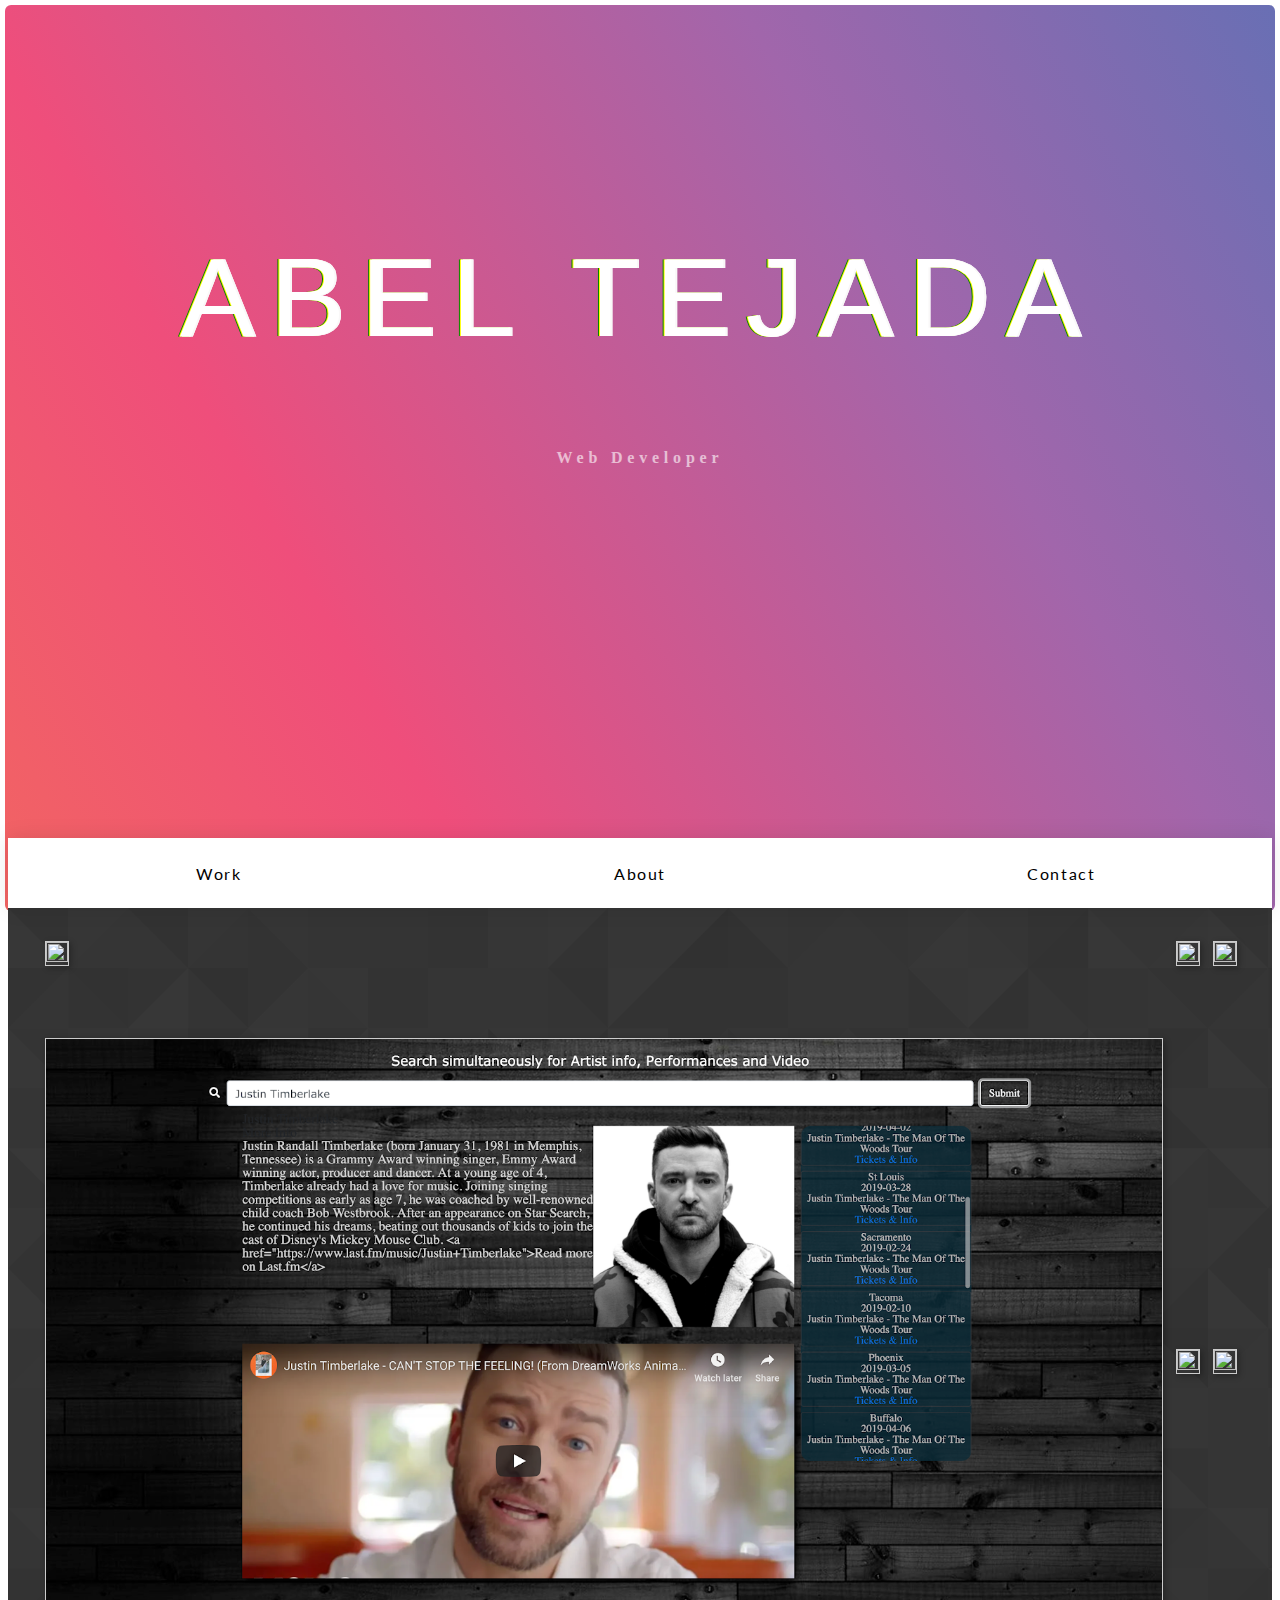
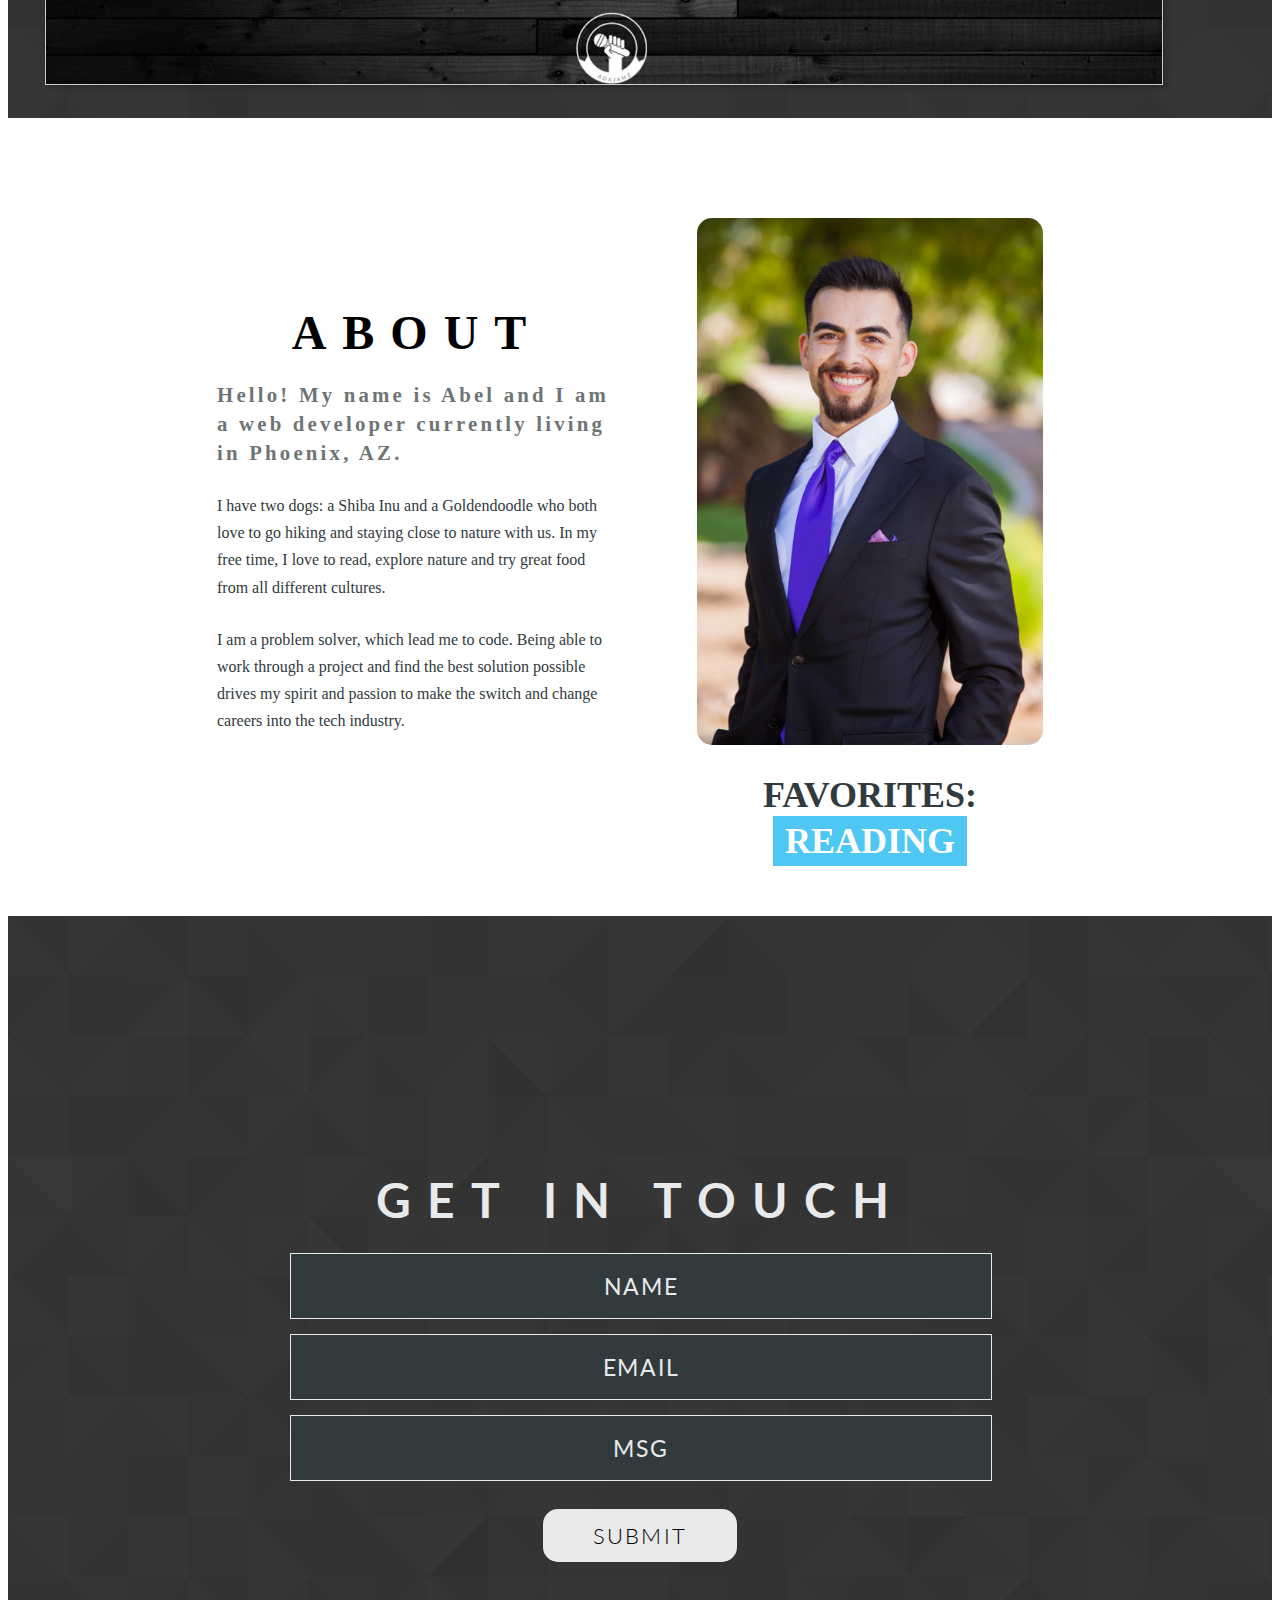
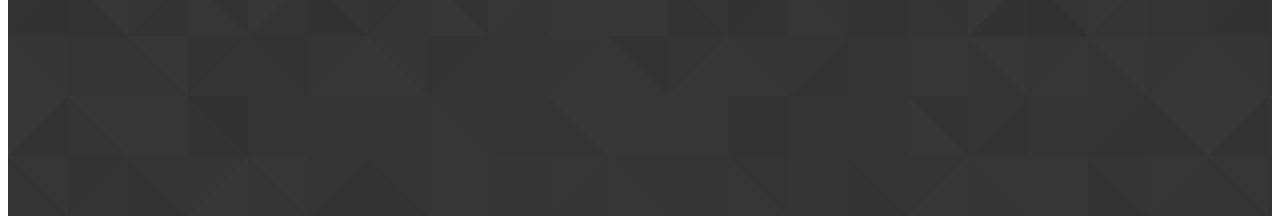
==== commit b497b601: "spelling err" ====
--- a/index.html
+++ b/index.html
@@ -7,7 +7,8 @@
   <meta http-equiv="X-UA-Compatible" content="ie=edge">
   <title>Meet Abel</title>
   <!-- <link rel="stylesheet" type="text/css" href="assets/css/reset.css"> -->
-  <link href="https://fonts.googleapis.com/css?family=Lato:400,700" rel="stylesheet">
+  <link href="https://fonts.googleapis.com/css?family=Lato:400,700"
+    rel="stylesheet">
   <link rel="stylesheet" href="assets/css/style.css">
 </head>
 
@@ -20,7 +21,7 @@
       </div>
     </div>
     <div class="gradient-border" id="box">
-      <h3>Web Developer Extraordinaire</h3>
+      <h3>Web Developer</h3>
     </div>
     <div class="et-hero-tabs-container">
       <a class="et-hero-tab" href="#tab-work">Work</a>
@@ -38,8 +39,9 @@
           <img class="gallery-img" src="./assets/images/alta-gracia-crop.png" />
           <div class="text-container">
             <h2 class="title">Alta Gracia</h2>
-            <p class="sub-title">E-Commerce Site built with Shopify (Liquid) using custom themes and app / plug-in
-              intergration.
+            <p class="sub-title">E-Commerce Site built with Shopify (Liquid)
+              using custom themes and app / plug-in
+              integration.
             </p>
           </div>
         </a>
@@ -49,19 +51,22 @@
           <img class="gallery-img" src="./assets/images/bn-labs-crop.png" />
           <div class="text-container">
             <h2 class="title">BN-Labs</h2>
-            <p class="sub-title">E-Commerce Site built with Shopify (Liquid) using custom themes and app / plug-in
-              intergration.
+            <p class="sub-title">E-Commerce Site built with Shopify (Liquid)
+              using custom themes and app / plug-in
+              integration.
             </p>
           </div>
         </a>
       </div>
       <div class="exhibit-wholesale grid-gallery">
         <a href="https://www.cutlernutrition.com/">
-          <img class="gallery-img" src="./assets/images/cutler-nutrition-crop.png" />
+          <img class="gallery-img"
+            src="./assets/images/cutler-nutrition-crop.png" />
           <div class="text-container">
             <h2 class="title">Cutler Nutrition</h2>
-            <p class="sub-title">E-Commerce Site built with Shopify (Liquid) using custom themes and app / plug-in
-              intergration.
+            <p class="sub-title">E-Commerce Site built with Shopify (Liquid)
+              using custom themes and app / plug-in
+              integration.
             </p>
           </div>
         </a>
@@ -71,28 +76,32 @@
           <img class="gallery-img" src="./assets/images/justint.png" />
           <div class="text-container">
             <h2 class="title">ADA JAMS</h2>
-            <p class="sub-title">Artist search engine displaying their biography, upcoming events and top music video —
+            <p class="sub-title">Artist search engine displaying their
+              biography, upcoming events and top music video —
               built with API's using AJAX implementation and Validator.
             </p>
           </div>
         </a>
       </div>
       <div class="harry-potter-trivia grid-gallery">
-        <a href="http://abeltej.github.io/triviagame/">
-          <img class="gallery-img" src="./assets/images/harrypottertrivia.png" />
+        <a href="https://www.marketpryce.com/">
+          <img class="gallery-img" src="./assets/images/mp.png" />
           <div class="text-container">
-            <h2 class="title">Harry Potter Trivia</h2>
-            <p class="sub-title"> Harry Potter inspired triva game made with jquery.
+            <h2 class="title">MarketPryce</h2>
+            <p class="sub-title"> Marketplace for Athlete Marketing — built with
+              Vue, Tailwind using GraphQL API.
             </p>
           </div>
         </a>
       </div>
       <div class="farmers-market-finder grid-gallery">
         <a href="https://find-a-market.herokuapp.com/">
-          <img class="gallery-img" src="./assets/images/farmers-market-crop.png" />
+          <img class="gallery-img"
+            src="./assets/images/farmers-market-crop.png" />
           <div class="text-container">
             <h2 class="title">Farmers Market Finder</h2>
-            <p class="sub-title">Using Node.js, Express.js, mySQL, Sequelize, Handlebars & hosted on Heroku
+            <p class="sub-title">Using Node.js, Express.js, mySQL, Sequelize,
+              Handlebars & hosted on Heroku
             </p>
           </div>
         </a>
@@ -102,13 +111,19 @@
       <div class="flexbox-about">
         <div class="about--text flex-item ">
           <h1 class="about-h1">About</h1>
-          <h3 class="about-h2">Hello! My name is Abel and I am a web developer currently living in Chandler, AZ.</h3>
+          <h3 class="about-h2">Hello! My name is Abel and I am a web developer
+            currently living in Phoenix, AZ.</h3>
           <p class="about-text--style">
-            I have two dogs: a Shiba Inu and a Goldendoodle who both love to go hiking and staying close to nature with
-            us. In my free time, I love to read, watch Anime and try great food from all different cultures. </p>
+            I have two dogs: a Shiba Inu and a Goldendoodle who both love to go
+            hiking and staying close to nature with
+            us. In my free time, I love to read, explore nature and try great
+            food
+            from all different cultures. </p>
           <p class="about-text--style">
-            I am a problem solver, which lead me to code. Being able to work through a project and find the best
-            solution possible drives my spirit and passion to make the switch and change careers into the tech industry.
+            I am a problem solver, which lead me to code. Being able to work
+            through a project and find the best
+            solution possible drives my spirit and passion to make the switch
+            and change careers into the tech industry.
           </p>
         </div>
         <div class="about--container flex-item ">
@@ -138,21 +153,26 @@
     <section class="et-slide" id="tab-contact">
       <section id="hire">
         <h1 id="hire-h1">Get In Touch</h1>
-        <form id="contact-form" name="simple-contact-form" accept-charset="utf-8"
-          action="https://formspree.io/adajett@gmail.com" method="post">
+        <form id="contact-form" name="simple-contact-form"
+          accept-charset="utf-8" action="https://formspree.io/adajett@gmail.com"
+          method="post">
           <div class="field name-box">
-            <input type="text" name="name" id="name" placeholder="Darth Vader" />
+            <input type="text" name="name" id="name"
+              placeholder="Darth Vader" />
             <label for="name">Name</label>
           </div>
           <div class="field email-box">
-            <input type="text" name="_replyto" id="email" placeholder="vader@deathstar.com" />
+            <input type="text" name="_replyto" id="email"
+              placeholder="vader@deathstar.com" />
             <label for="email">Email</label>
           </div>
           <div class="field msg-box">
-            <textarea id="msg" rows="4" name="message" placeholder="I.. AM.. Your Father!" /></textarea>
+            <textarea id="msg" rows="4" name="message"
+              placeholder="I.. AM.. Your Father!" /></textarea>
             <label for="msg">Msg</label>
           </div>
-          <button data-text-swap="Sent!" data-text-original="Submit" type='submit'>Submit</button>
+          <button data-text-swap="Sent!" data-text-original="Submit"
+            type='submit'>Submit</button>
         </form>
       </section>
     </section>
@@ -165,7 +185,8 @@
   </main>
 </body>
 
-<script src="https://cdnjs.cloudflare.com/ajax/libs/jquery/3.2.1/jquery.min.js"></script>
+<script
+  src="https://cdnjs.cloudflare.com/ajax/libs/jquery/3.2.1/jquery.min.js"></script>
 <script type="text/javascript" src="index.js"></script>
 
 </html>